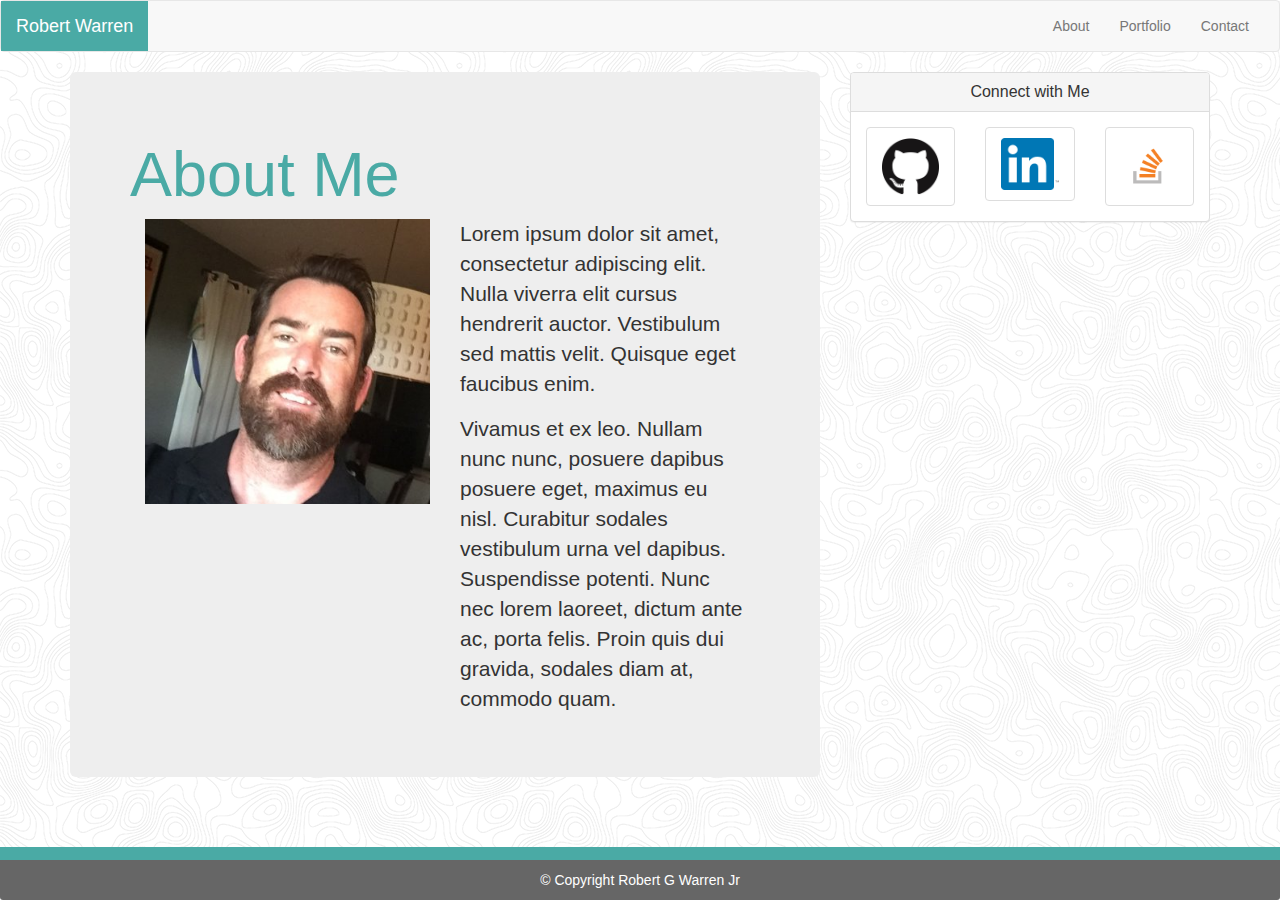
==== index.html @ 3c89f3e5 "bootstrap push" ====
<!DOCTYPE html>
<html>
	<head>
		<title>Bootstrap Portfolio</title>
		<meta charset="utf-8">
  		<meta name="viewport" content="width=device-width, initial-scale=1">
		<link rel="stylesheet" href="https://maxcdn.bootstrapcdn.com/bootstrap/3.3.7/css/bootstrap.min.css" integrity="sha384-BVYiiSIFeK1dGmJRAkycuHAHRg32OmUcww7on3RYdg4Va+PmSTsz/K68vbdEjh4u" crossorigin="anonymous">
		<link rel="stylesheet" type="text/css" href="assets/style.css">
		<script src="https://code.jquery.com/jquery-3.1.0.min.js"></script>
		<script src="https://maxcdn.bootstrapcdn.com/bootstrap/3.3.7/js/bootstrap.min.js" integrity="sha384-Tc5IQib027qvyjSMfHjOMaLkfuWVxZxUPnCJA7l2mCWNIpG9mGCD8wGNIcPD7Txa" crossorigin="anonymous"></script>


	</head>

	<body>
		<nav class="navbar navbar-default header">
			<div class="container-fluid">
    			<div class="navbar-header">
    				<button type="button" class="navbar-toggle" data-toggle="collapse" data-target="#navRight">
    					<span class="icon-bar"></span>
    					<span class="icon-bar"></span>
    					<span class="icon-bar"></span>
    				</button>
      				<a class="navbar-brand">Robert Warren</a>
    			</div>

    			<div class="collapse navbar-collapse" id="navRight">
    				<ul class="nav navbar-nav navbar-right">
      					<li><a href="index.html">About</a></li>
      					<li><a href="portfolio.html">Portfolio</a></li>
      					<li><a href="contact.html">Contact</a></li>
    				</ul>
    			</div>
  			</div>
  		</nav>

		<div class="container">
			<div class="row">
				<div class="col-md-8">
  					<div class="jumbotron">
    					<h1>About Me</h1>
    						<div class="container">
    							<div class="row">
    								<div class="col-md-6">
    									<img class="img-responsive" src="assets/Portfolio_Headshot.jpg" alt="HeadShot">	
    								</div>

    								<div class="col-md-6">
    									<p>Lorem ipsum dolor sit amet, consectetur adipiscing elit. Nulla viverra elit cursus hendrerit auctor. Vestibulum sed mattis velit. Quisque eget faucibus enim.</p>

										<p> Vivamus et ex leo. Nullam nunc nunc, posuere dapibus posuere eget, maximus eu nisl. Curabitur sodales vestibulum urna vel dapibus. Suspendisse potenti. Nunc nec lorem laoreet, dictum ante ac, porta felis. Proin quis dui gravida, sodales diam at, commodo quam.</p>
    								</div>
    							</div>
    						</div>
  						</div>
  					</div>

  				<div class="col-md-4">
          			<div class="panel panel-default">
          				<div class="panel-heading">
          					<h2 class="panel-title text-center">Connect with Me</h2>
          				</div>
          				<div class="panel-body">
          					<div class="row">
          						<div class="col-xs-4">
          							<a href="https://github.com/RobW219" class="list-group-item"><img src="assets/GitHub-Mark-120px-plus.png" class="img-responsive"></a>
          						</div>
          				

          						<div class="col-xs-4">
          							<a href="https://www.linkedin.com/in/robert-warren-239985147/" class="list-group-item"><img src="assets/In-2C-128px-TM.png" class="img-responsive"></a>
          						</div>
           				
           						<div class="col-xs-4">
           							<a href="https://stackoverflow.com/users/8195847/r-g-warren" class="list-group-item"><img src="assets/StackOverflowIcon.png" class="img-responsive"></a>
           						</div>
          					</div>
          				</div>
					</div>
  				</div>
			</div>
		</div>

			<div class="navbar navbar-fixed-bottom">
				<div class="panel-footer">
				&copy Copyright Robert G Warren Jr
				</div>
			</div>

	</body>
</html>
---- assets/style.css ----
body {
	background-image: url(../assets/topography.png);
	}

.navbar-header .navbar-brand {
	background-color: #4aaaa5;
	color: white;
	}

ul {
	color: #777777;
	}

.jumbotron h1 {
	color: #4aaaa5;
}

#navRight {
	float: right;
}

#cycling {
	padding-top: 20pt;
	height: 200pt;
	width: 200pt;
}

#gaming {
	padding-top: 20pt;
	height: 200pt;
	width: 200pt;
}

#police {
	padding-top: 20pt;
	height: 200pt;
	width: 200pt;
}

#harley {
	padding-top: 20pt;
	height: 200pt;
	width: 200pt;
}

#rockroll {
	padding-top: 20pt;
	height: 200pt;
	width: 200pt;
}






.panel-footer {
	background-color: #666666;
	color: white;
	text-align: center;
	border-top: 10pt solid #4aaaa5;
}
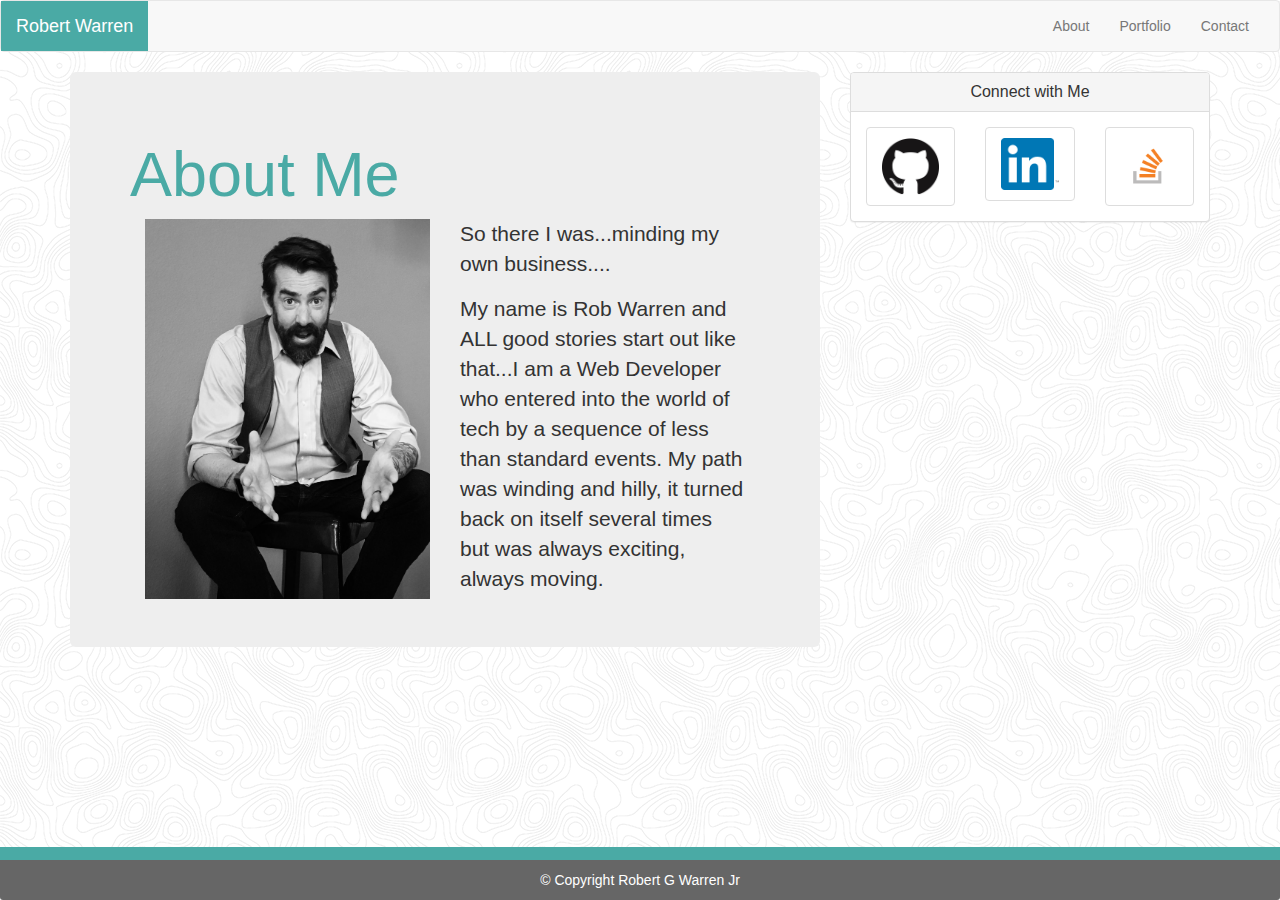
==== commit f75594bb: "updated with projects and contact info" ====
--- a/index.html
+++ b/index.html
@@ -38,17 +38,19 @@
 			<div class="row">
 				<div class="col-md-8">
   					<div class="jumbotron">
-    					<h1>About Me</h1>
+    					<h1> About Me</h1>
     						<div class="container">
     							<div class="row">
     								<div class="col-md-6">
-    									<img class="img-responsive" src="assets/Portfolio_Headshot.jpg" alt="HeadShot">	
+    									<img class="img-responsive" src="assets/StoryHeadShot.jpg" alt="HeadShot">	
     								</div>
 
-    								<div class="col-md-6">
-    									<p>Lorem ipsum dolor sit amet, consectetur adipiscing elit. Nulla viverra elit cursus hendrerit auctor. Vestibulum sed mattis velit. Quisque eget faucibus enim.</p>
+    								<div class="col-md-6" id="aboutMe">
+    									<p>So there I was...minding my own business....</p>
 
-										<p> Vivamus et ex leo. Nullam nunc nunc, posuere dapibus posuere eget, maximus eu nisl. Curabitur sodales vestibulum urna vel dapibus. Suspendisse potenti. Nunc nec lorem laoreet, dictum ante ac, porta felis. Proin quis dui gravida, sodales diam at, commodo quam.</p>
+                      <p>My name is Rob Warren and ALL good stories start out like that...I am a Web Developer who entered into the world of tech by a sequence of less than standard events. My path was winding and hilly, it turned back on itself several times but was always exciting, always moving.</p>
+
+										<p>After years of public service, nationally in the US Military and locally, as a Denver Police Officer, with the full support of my loving family, I decided it was time to reinvent my career and myself to focus on a job within Tech(my passion) that would allow me to be creative and  experiment with all there is in the interwebs. So basically, I'm kind of a wizard. So if you are in need of some magic, give me a ring.</p>
     								</div>
     							</div>
     						</div>
@@ -68,7 +70,7 @@
           				
 
           						<div class="col-xs-4">
-          							<a href="https://www.linkedin.com/in/robert-warren-239985147/" class="list-group-item"><img src="assets/In-2C-128px-TM.png" class="img-responsive"></a>
+          							<a href="https://www.linkedin.com/in/robwarren219/" class="list-group-item"><img src="assets/In-2C-128px-TM.png" class="img-responsive"></a>
           						</div>
            				
            						<div class="col-xs-4">
--- a/assets/style.css
+++ b/assets/style.css
@@ -13,6 +13,13 @@
 
 .jumbotron h1 {
 	color: #4aaaa5;
+
+}
+
+#aboutMe {
+	height: 380px;
+	overflow-x: hidden;
+	overflow-y: scroll;
 }
 
 #navRight {
@@ -21,31 +28,31 @@
 
 #cycling {
 	padding-top: 20pt;
-	height: 200pt;
+	height: auto;
 	width: 200pt;
 }
 
 #gaming {
 	padding-top: 20pt;
-	height: 200pt;
+	height: auto;
 	width: 200pt;
 }
 
 #police {
 	padding-top: 20pt;
-	height: 200pt;
+	height: auto;
 	width: 200pt;
 }
 
 #harley {
 	padding-top: 20pt;
-	height: 200pt;
+	height: auto;
 	width: 200pt;
 }
 
 #rockroll {
 	padding-top: 20pt;
-	height: 200pt;
+	height: auto;
 	width: 200pt;
 }
 
